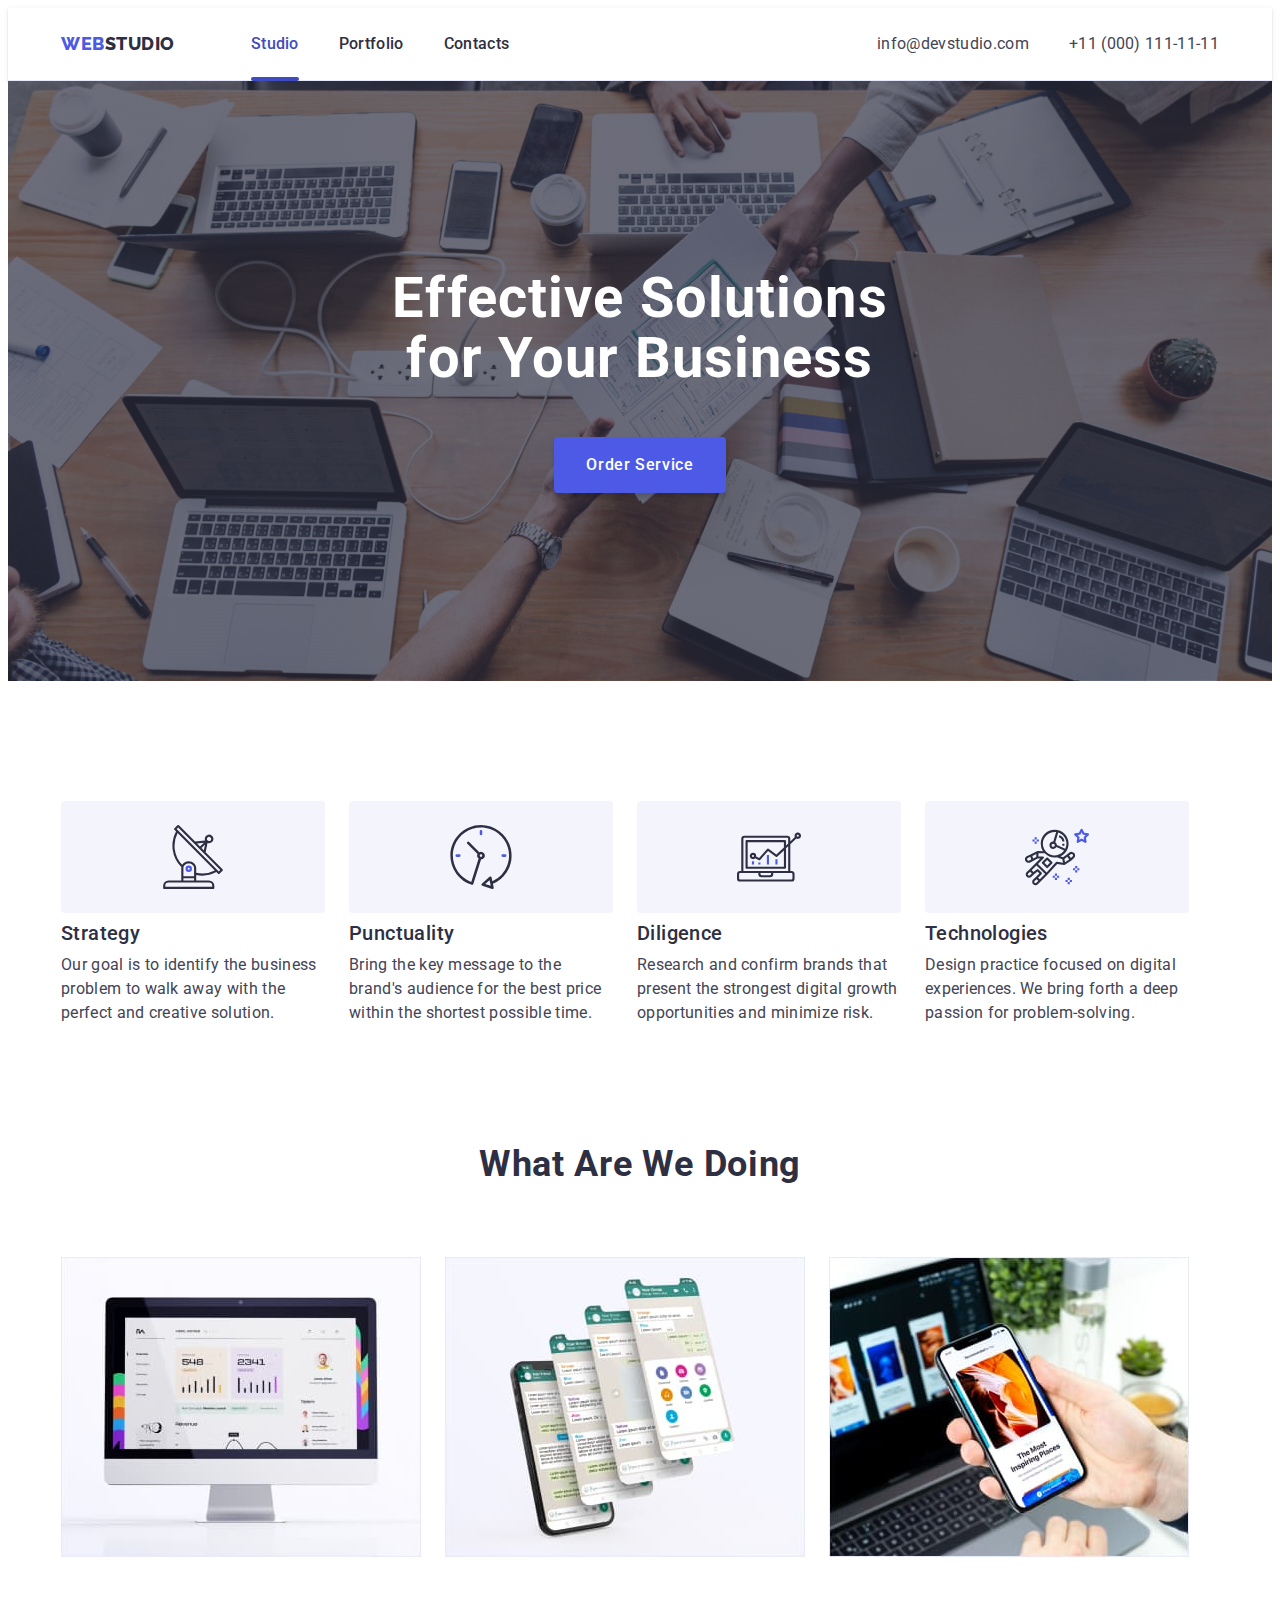
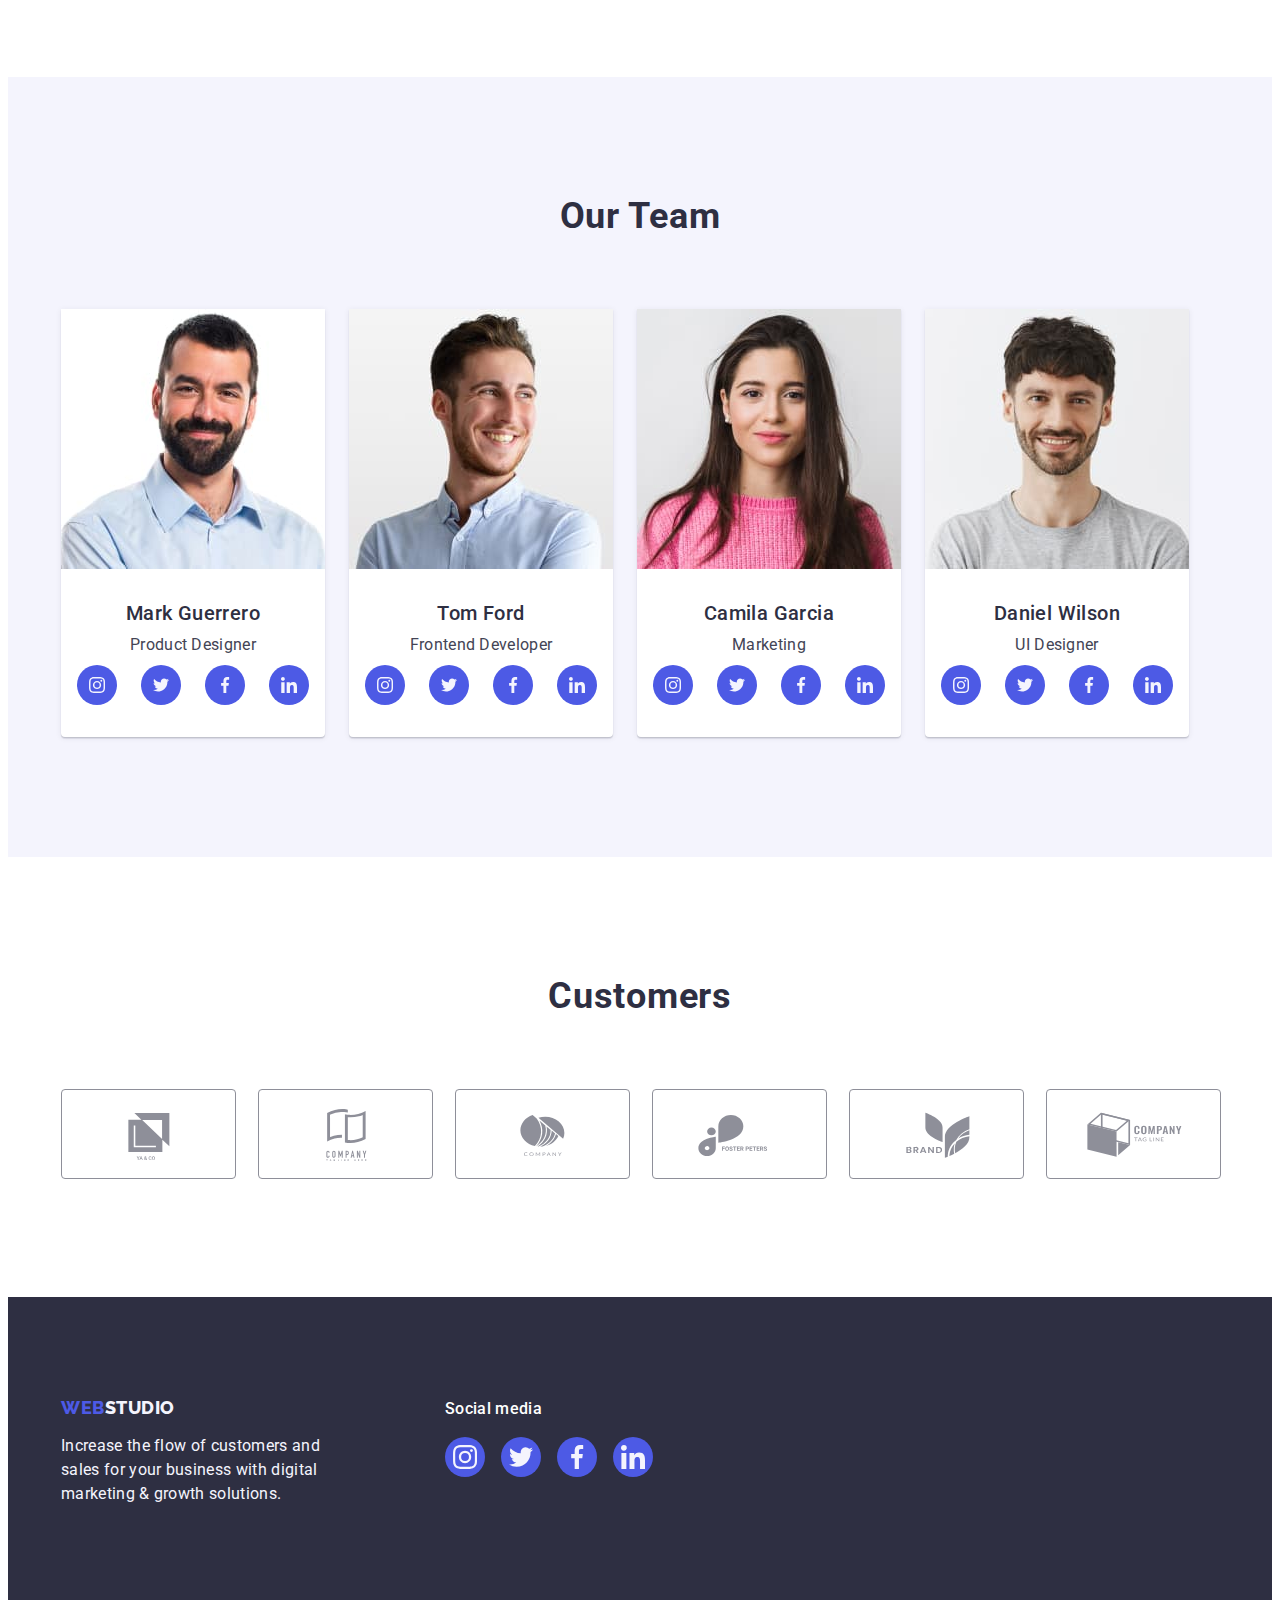
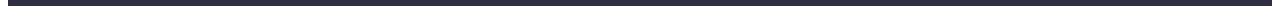
==== index.html @ 6640c0b6 "Initial commit" ====
<!DOCTYPE html>
<html lang="en">
  <head>
    <meta charset="UTF-8" />
    <meta http-equiv="X-UA-Compatible" content="IE=edge" />
    <meta name="viewport" content="width=device-width, initial-scale=1.0" />
    <title>WebStudio</title>

    <!-- Font styles -->
    <link rel="preconnect" href="https://fonts.googleapis.com" />
    <link rel="preconnect" href="https://fonts.gstatic.com" crossorigin />
    <link
      href="https://fonts.googleapis.com/css2?family=Raleway:wght@800&family=Roboto:wght@400;500;700&display=swap"
      rel="stylesheet"
    />
    <!-- Normalization -->
    <link
      rel="stylesheet"
      href="https://cdnjs.cloudflare.com/ajax/libs/modern-normalize/1.1.0/modern-normalize.min.css"
      integrity="sha512-wpPYUAdjBVSE4KJnH1VR1HeZfpl1ub8YT/NKx4PuQ5NmX2tKuGu6U/JRp5y+Y8XG2tV+wKQpNHVUX03MfMFn9Q=="
      crossorigin="anonymous"
      referrerpolicy="no-referrer"
    />
    <!-- CSS Connection-->
    <link rel="stylesheet" href="./css/styles.css" />
  </head>
  <body class="page">
    <!-- Header section -->
    <header class="header">
      <div class="container header-flexgroup">
        <nav class="header-nav">
          <a class="header-logo link" href="./index.html"
            >Web<span class="logo-second-word">Studio</span></a
          >
          <ul class="header-nav-list list">
            <li class="header-nav-item">
              <a class="header-nav-link link active" href="./index.html" rel="noopener noreferrer"
                >Studio</a
              >
            </li>
            <li class="header-nav-item">
              <a class="header-nav-link link" href="./portfolio.html" rel="noopener noreferrer"
                >Portfolio</a
              >
            </li>
            <li class="header-nav-item">
              <a class="header-nav-link link" href="" rel="noopener noreferrer">Contacts</a>
            </li>
          </ul>
        </nav>
        <address class="header-address">
          <ul class="header-address-list list">
            <li class="header-address-item">
              <a class="header-address link" href="mailto:info@devstudio.com">info@devstudio.com</a>
            </li>
            <li class="header-address-item">
              <a class="header-address link" href="tel:+110001111111">+11 (000) 111-11-11</a>
            </li>
          </ul>
        </address>
      </div>
    </header>
    <!-- _______MAIN_____ -->
    <main>
      <!-- Hero section -->
      <section class="hero section">
        <div class="container">
          <h1 class="hero-title">Effective Solutions for Your Business</h1>
          <button class="hero-btn btn" data-modal-open type="button">Order Service</button>
        </div>
      </section>

      <!-- Features section -->
      <section class="features section">
        <div class="container">
          <h2 class="visually-hidden">Our main advantages</h2>
          <ul class="feature-list list">
            <li class="feature-item">
              <div class="icon-thumb">
                <svg class="features-icon" width="64" height="64">
                  <use href="./images/icons.svg#icon-antenna"></use>
                </svg>
              </div>
              <h3 class="feature-name">Strategy</h3>
              <p class="feature-desc">
                Our goal is to identify the business problem to walk away with the perfect and
                creative solution.
              </p>
            </li>
            <li class="feature-item">
              <div class="icon-thumb">
                <svg class="features-icon" width="64" height="64">
                  <use href="./images/icons.svg#icon-clock"></use>
                </svg>
              </div>
              <h3 class="feature-name">Punctuality</h3>
              <p class="feature-desc">
                Bring the key message to the brand's audience for the best price within the shortest
                possible time.
              </p>
            </li>
            <li class="feature-item">
              <div class="icon-thumb">
                <svg class="features-icon" width="64" height="64">
                  <use href="./images/icons.svg#icon-diagram"></use>
                </svg>
              </div>
              <h3 class="feature-name">Diligence</h3>
              <p class="feature-desc">
                Research and confirm brands that present the strongest digital growth opportunities
                and minimize risk.
              </p>
            </li>
            <li class="feature-item">
              <div class="icon-thumb">
                <svg class="features-icon" width="64" height="64">
                  <use href="./images/icons.svg#icon-astronaut"></use>
                </svg>
              </div>
              <h3 class="feature-name">Technologies</h3>
              <p class="feature-desc">
                Design practice focused on digital experiences. We bring forth a deep passion for
                problem-solving.
              </p>
            </li>
          </ul>
        </div>
      </section>

      <!-- Services section -->
      <section class="service">
        <div class="container">
          <h2 class="title">What are we doing</h2>
          <ul class="service-list list">
            <li class="service-item">
              <img
                class="service-img"
                src="./images/service-img-1.jpg"
                alt="Website Developing"
                width="360"
                height="300"
              />
            </li>
            <li class="service-item">
              <img
                class="service-img"
                src="./images/service-img-2.jpg"
                alt="App Developing"
                width="360"
                height="300"
              />
            </li>
            <li class="service-item">
              <img
                class="service-img"
                src="./images/service-img-3.jpg"
                alt="Adaptive Developing"
                width="360"
                height="300"
              />
            </li>
          </ul>
        </div>
      </section>

      <!-- Team Section -->
      <section class="team section">
        <div class="container">
          <h2 class="title">Our Team</h2>
          <ul class="team-list list">
            <li class="team-item">
              <img
                class="team-img"
                src="./images/team-card-1.jpg"
                alt="Photo of Mark Guerrero"
                width="264"
                height="260"
              />
              <div class="teamcard-container">
                <h3 class="team-name">Mark Guerrero</h3>
                <p class="team-role">Product Designer</p>
                <ul class="social-media-list">
                  <li class="social-media-item">
                    <a
                      class="social-media-link"
                      href="https://instagram.com/"
                      target="_blank"
                      rel="noopener noreferrer"
                      ><svg class="social-media-icon" width="16" height="16">
                        <use href="./images/icons.svg#icon-instagram"></use>
                      </svg> </a
                  ></li>
                  <li class="social-media-item">
                    <a
                      class="social-media-link"
                      href="https://twitter.com/"
                      target="_blank"
                      rel="noopener noreferrer"
                      ><svg class="social-media-icon" width="16" height="16">
                        <use href="./images/icons.svg#icon-twitter"></use>
                      </svg> </a
                  ></li>
                  <li class="social-media-item">
                    <a
                      class="social-media-link"
                      href="https://facebook.com/"
                      target="_blank"
                      rel="noopener noreferrer"
                      ><svg class="social-media-icon" width="16" height="16">
                        <use href="./images/icons.svg#icon-facebook"></use>
                      </svg> </a
                  ></li>
                  <li class="social-media-item">
                    <a
                      class="social-media-link"
                      href="https://linkedin.com/"
                      target="_blank"
                      rel="noopener noreferrer"
                      ><svg class="social-media-icon" width="16" height="16">
                        <use href="./images/icons.svg#icon-linkedin"></use>
                      </svg> </a
                  ></li>
                </ul>
              </div>
            </li>
            <li class="team-item">
              <img
                class="team-img"
                src="./images/team-card-2.jpg"
                alt="Photo of Tom Ford"
                width="264"
                height="260"
              />
              <div class="teamcard-container">
                <h3 class="team-name">Tom Ford</h3>
                <p class="team-role">Frontend Developer</p>
                <ul class="social-media-list">
                  <li class="social-media-item">
                    <a
                      class="social-media-link"
                      href="https://instagram.com/"
                      target="_blank"
                      rel="noopener noreferrer"
                      ><svg class="social-media-icon" width="16" height="16">
                        <use href="./images/icons.svg#icon-instagram"></use>
                      </svg> </a
                  ></li>
                  <li class="social-media-item">
                    <a
                      class="social-media-link"
                      href="https://twitter.com/"
                      target="_blank"
                      rel="noopener noreferrer"
                      ><svg class="social-media-icon" width="16" height="16">
                        <use href="./images/icons.svg#icon-twitter"></use>
                      </svg> </a
                  ></li>
                  <li class="social-media-item">
                    <a
                      class="social-media-link"
                      href="https://facebook.com/"
                      target="_blank"
                      rel="noopener noreferrer"
                      ><svg class="social-media-icon" width="16" height="16">
                        <use href="./images/icons.svg#icon-facebook"></use>
                      </svg> </a
                  ></li>
                  <li class="social-media-item">
                    <a
                      class="social-media-link"
                      href="https://linkedin.com/"
                      target="_blank"
                      rel="noopener noreferrer"
                      ><svg class="social-media-icon" width="16" height="16">
                        <use href="./images/icons.svg#icon-linkedin"></use>
                      </svg> </a
                  ></li>
                </ul>
              </div>
            </li>
            <li class="team-item">
              <img
                class="team-img"
                src="./images/team-card-3.jpg"
                alt="Photo of Camila Garcia"
                width="264"
                height="260"
              />
              <div class="teamcard-container">
                <h3 class="team-name">Camila Garcia</h3>
                <p class="team-role">Marketing</p>
                <ul class="social-media-list">
                  <li class="social-media-item">
                    <a
                      class="social-media-link"
                      href="https://instagram.com/"
                      target="_blank"
                      rel="noopener noreferrer"
                      ><svg class="social-media-icon" width="16" height="16">
                        <use href="./images/icons.svg#icon-instagram"></use>
                      </svg> </a
                  ></li>
                  <li class="social-media-item">
                    <a
                      class="social-media-link"
                      href="https://twitter.com/"
                      target="_blank"
                      rel="noopener noreferrer"
                      ><svg class="social-media-icon" width="16" height="16">
                        <use href="./images/icons.svg#icon-twitter"></use>
                      </svg> </a
                  ></li>
                  <li class="social-media-item">
                    <a
                      class="social-media-link"
                      href="https://facebook.com/"
                      target="_blank"
                      rel="noopener noreferrer"
                      ><svg class="social-media-icon" width="16" height="16">
                        <use href="./images/icons.svg#icon-facebook"></use>
                      </svg> </a
                  ></li>
                  <li class="social-media-item">
                    <a
                      class="social-media-link"
                      href="https://linkedin.com/"
                      target="_blank"
                      rel="noopener noreferrer"
                      ><svg class="social-media-icon" width="16" height="16">
                        <use href="./images/icons.svg#icon-linkedin"></use>
                      </svg> </a
                  ></li>
                </ul>
              </div>
            </li>
            <li class="team-item">
              <img
                src="./images/team-card-4.jpg"
                alt="Photo of Daniel Wilson"
                width="264"
                height="260"
              />
              <div class="teamcard-container">
                <h3 class="team-name">Daniel Wilson</h3>
                <p class="team-role">UI Designer</p>
                <ul class="social-media-list">
                  <li class="social-media-item">
                    <a
                      class="social-media-link"
                      href="https://instagram.com/"
                      target="_blank"
                      rel="noopener noreferrer"
                      ><svg class="social-media-icon" width="16" height="16">
                        <use href="./images/icons.svg#icon-instagram"></use>
                      </svg> </a
                  ></li>
                  <li class="social-media-item">
                    <a
                      class="social-media-link"
                      href="https://twitter.com/"
                      target="_blank"
                      rel="noopener noreferrer"
                      ><svg class="social-media-icon" width="16" height="16">
                        <use href="./images/icons.svg#icon-twitter"></use>
                      </svg> </a
                  ></li>
                  <li class="social-media-item">
                    <a
                      class="social-media-link"
                      href="https://facebook.com/"
                      target="_blank"
                      rel="noopener noreferrer"
                      ><svg class="social-media-icon" width="16" height="16">
                        <use href="./images/icons.svg#icon-facebook"></use>
                      </svg> </a
                  ></li>
                  <li class="social-media-item">
                    <a
                      class="social-media-link"
                      href="https://linkedin.com/"
                      target="_blank"
                      rel="noopener noreferrer"
                      ><svg class="social-media-icon" width="16" height="16">
                        <use href="./images/icons.svg#icon-linkedin"></use>
                      </svg> </a
                  ></li>
                </ul>
              </div>
            </li>
          </ul>
        </div>
      </section>

      <!-- Customers -->
      <section class="customers section">
        <div class="container">
          <h2 class="title">Customers</h2>
          <ul class="customers-list">
            <li class="customer-list-item">
              <a
                class="customer-link"
                href=""
                aria-label="Ya&Co"
                target="_blank"
                rel="noopener noreferrer"
              >
                <svg class="customer-icon" width="104" height="56">
                  <use href="./images/icons.svg#icon-Customer-logo-1"></use>
                </svg>
              </a>
            </li>
            <li class="customer-list-item">
              <a
                class="customer-link"
                href=""
                aria-label="Company Tagline Here"
                target="_blank"
                rel="noopener noreferrer"
              >
                <svg class="customer-icon" width="104" height="56">
                  <use href="./images/icons.svg#icon-Customer-logo-2"></use>
                </svg>
              </a>
            </li>
            <li class="customer-list-item">
              <a
                class="customer-link"
                href=""
                aria-label="Company"
                target="_blank"
                rel="noopener noreferrer"
              >
                <svg class="customer-icon" width="104" height="56">
                  <use href="./images/icons.svg#icon-Customer-logo-3"></use>
                </svg>
              </a>
            </li>
            <li class="customer-list-item">
              <a
                class="customer-link"
                href=""
                aria-label="Foster Peters"
                target="_blank"
                rel="noopener noreferrer"
              >
                <svg class="customer-icon" width="104" height="56">
                  <use href="./images/icons.svg#icon-Customer-logo-4"></use>
                </svg>
              </a>
            </li>
            <li class="customer-list-item">
              <a
                class="customer-link"
                href=""
                aria-label="Brend"
                target="_blank"
                rel="noopener noreferrer"
              >
                <svg class="customer-icon" width="104" height="56">
                  <use href="./images/icons.svg#icon-Customer-logo-5"></use>
                </svg>
              </a>
            </li>
            <li class="customer-list-item">
              <a
                class="customer-link"
                href=""
                aria-label="Company Tag Line"
                target="_blank"
                rel="noopener noreferrer"
              >
                <svg class="customer-icon" width="104" height="56">
                  <use href="./images/icons.svg#icon-Customer-logo-6"></use>
                </svg>
              </a>
            </li>
          </ul>
        </div>
      </section>
    </main>
    <!-- Footer -->
    <footer class="footer section">
      <div class="footer-container container">
        <div class="footer-text-container">
          <a class="footer-logo-link link" href="./index.html" rel="noopener noreferrer"
            >Web<span class="footer-second-word">Studio</span></a
          >
          <p class="footer-paragraph">
            Increase the flow of customers and sales for your business with digital marketing &
            growth solutions.
          </p>
        </div>
        <div class="footer-socials-container">
          <p class="footer-socials-title">Social media</p>
          <ul class="footer-socials-list">
            <li class="footer-socials-item">
              <a
                class="footer-socials-link"
                href="https://instagram.com/"
                target="_blank"
                rel="noopener noreferrer"
              >
                <svg class="footer-icon" width="24" height="24">
                  <use href="./images/icons.svg#icon-instagram"></use>
                </svg>
              </a>
            </li>
            <li class="footer-socials-item">
              <a
                class="footer-socials-link"
                href="https://twitter.com/"
                target="_blank"
                rel="noopener noreferrer"
              >
                <svg class="footer-icon" width="24" height="24">
                  <use href="./images/icons.svg#icon-twitter"></use>
                </svg>
              </a>
            </li>
            <li class="footer-socials-item">
              <a
                class="footer-socials-link"
                href="https://fecebook.com/"
                target="_blank"
                rel="noopener noreferrer"
              >
                <svg class="footer-icon" width="24" height="24">
                  <use href="./images/icons.svg#icon-facebook"></use>
                </svg>
              </a>
            </li>
            <li class="footer-socials-item">
              <a
                class="footer-socials-link"
                href="https://linkedin.com/"
                target="_blank"
                rel="noopener noreferrer"
              >
                <svg class="footer-icon" width="24" height="24">
                  <use href="./images/icons.svg#icon-linkedin"></use>
                </svg>
              </a>
            </li>
          </ul>
        </div>
      </div>
    </footer>

    <!-- Modal window -->
    <div class="backdrop is-hidden" data-modal>
      <div class="modal">
        <button class="modal-close-btn" data-modal-close type="button">
          <svg class="close-modal-icon" width="8" height="8">
            <use href="./images/icons.svg#close"></use>
          </svg>
        </button>
      </div>
    </div>
    <script src="./js/modal.js"></script>
  </body>
</html>
---- css/styles.css ----
:root {
  /**
    |============================
    | FONTS
    |============================
  */
  --primary-font: 'Roboto', sans-serif;
  --secondary-font: 'Raleway', sans-serif;

  /**
    |============================
    | COLORS
    |============================
  */
  --secondary-text-color: #2e2f42;
  --primary-text-color: #434455;
  --light-background: #e5e5e5;
  --dark-navy-color: #2e2f42;
  --white-color: #ffffff;
  --attention-color: #4d5ae5;
  --nav-color: ##e7e9fc;
  --white-logo-color: #e7e9fc;
  --pressed-state-color: #404bbf;
  --white-cornflower-color: #f4f4fd;
  --light-grey-color: #8e8f99;
  --light-green-color: #31d0aa;
  --modal-window-bg: rgba(46, 47, 66, 0.4);
  --modal-window-color: #fcfcfc;
  /**
  |============================
  | Transition
  |============================
*/
  --main-transition: 250ms cubic-bezier(0.4, 0, 0.2, 1);
}

/**
  |============================
  | BASE-STYLE
  |============================
*/
.page {
  font-family: var(--primary-font);
  color: var(--primary-text-color);
  background-color: var(--white-color);
  line-height: 1.5;
  letter-spacing: 0.02em;
  font-size: 16px;
  font-weight: normal;
}

.link {
  color: inherit;
  text-decoration: none;
}

.list {
  list-style: none;
}

.container {
  max-width: 1158px;
  padding: 0 15px;
  margin: 0 auto;
  /* outline: 2px solid tomato; */
}
.section {
  padding-top: 120px;
  padding-bottom: 120px;
}

img {
  display: block;
  max-width: 100%;
  height: auto;
}

h1,
h2,
h3,
h4,
h5,
h6,
p {
  margin: 0;
}

ul,
ol {
  margin: 0;
  padding-left: 0;
  list-style-type: none;
}

img {
  display: block;
  max-width: 100%;
  height: auto;
}
button,
.btn {
  font-family: inherit;
  cursor: pointer;
}

.visually-hidden {
  position: absolute;
  width: 1px;
  height: 1px;
  margin: -1px;
  border: 0;
  padding: 0;

  white-space: nowrap;
  clip-path: inset(100%);
  clip: rect(0 0 0 0);
  overflow: hidden;
}

/**
  |============================
  | HEADER
  |============================
*/
.header {
  background-color: var(--nav-color);
  border-bottom: 1px solid #e7e9fc;
  box-shadow: 0px 2px 1px rgba(46, 47, 66, 0.08), 0px 1px 1px rgba(46, 47, 66, 0.16),
    0px 1px 6px rgba(46, 47, 66, 0.08);
}
.header-flexgroup {
  display: flex;
  align-items: center;
}

.header-logo {
  margin-right: 76px;
  padding-top: 24px;
  padding-bottom: 24px;

  letter-spacing: 0.03em;
  text-transform: uppercase;
  font-weight: 800;
  font-size: 18px;
  line-height: 1.17;
  color: var(--attention-color);
  font-family: var(--secondary-font);
}
.logo-second-word {
  color: var(--dark-navy-color);
}
.header-nav {
  display: flex;
  align-items: center;
  margin-right: auto;
}
.header-nav-list {
  display: flex;
  gap: 40px;
}

.header-nav-link.active {
  color: var(--pressed-state-color);
}
.header-nav-link.active::after {
  content: '';
  position: absolute;
  bottom: -1px;
  left: 0;
  display: block;
  width: 100%;
  height: 4px;
  border-radius: 2px;
  background-color: var(--pressed-state-color);
}
.header-nav-link {
  position: relative;
  padding-top: 24px;
  padding-bottom: 24px;
  display: block;

  font-weight: 500;
  font-size: 16px;
  line-height: 1.5;
  letter-spacing: 0.02em;
  color: var(--dark-navy-color);
  transition: color var(--main-transition);
}

/*
  |============================
  |  ADDRESS
  |============================
*/

.header-address-list {
  display: flex;
}

.header-address {
  font-size: 16px;
  line-height: 1.5;
  letter-spacing: 0.02em;
  color: var(--primary-text-color);
  font-style: normal;
  transition: color var(--main-transition);
}

.header-address-item:not(:last-child) {
  margin-right: 40px;
}

.header-nav-link:hover,
.header-nav-link:focus,
.header-address:hover,
.header-address:focus {
  color: var(--pressed-state-color);
}
/**
  |============================
  | MAIN
  | HERO
  |============================
*/
.hero {
  max-width: 1440px;
  padding-top: 188px;
  padding-bottom: 188px;
  margin: 0 auto;

  background-color: var(--dark-navy-color);
  background-image: linear-gradient(rgba(46, 47, 66, 0.7), rgba(46, 47, 66, 0.7)),
    url(../images/hero-background-photo.jpg);
  background-size: cover;
  background-position: center;
  background-repeat: no-repeat;
}

.hero-title {
  margin: 0 auto 48px auto;
  max-width: 496px;

  font-weight: 700;
  font-size: 56px;
  line-height: 1.07;
  text-align: center;
  letter-spacing: 0.02em;
  color: var(--white-color);
}

.hero-btn {
  display: block;
  padding: 16px 32px;
  min-width: 169px;
  margin: 0 auto;

  font-family: inherit;
  font-weight: 500;
  font-size: 16px;
  line-height: 1.5;
  align-items: center;
  letter-spacing: 0.04em;
  background-color: var(--attention-color);
  color: var(--white-color);
  box-shadow: 0px 4px 4px rgba(0, 0, 0, 0.15);
  text-align: center;
  border-radius: 4px;
  border: none;
  transition: background-color var(--main-transition);
}

.hero-btn:hover,
.hero-btn:focus {
  font-family: inherit;
  font-weight: 500;
  font-size: 16px;
  line-height: 1.5;
  align-items: center;
  letter-spacing: 0.04em;
  background-color: var(--pressed-state-color);
  color: var(--white-color);
  box-shadow: 0px 4px 4px rgba(0, 0, 0, 0.15);
}

/**
  |============================
  | ADVANTAGES-FEATURES
  |============================
*/
.feature-list {
  display: flex;
  gap: 24px;
}
.feature-item {
  width: 264px;
}
.feature-name {
  margin-bottom: 8px;

  font-weight: 500;
  font-size: 20px;
  line-height: 1.2;
  letter-spacing: 0.02em;
  color: var(--dark-navy-color);
}
.feature-desc {
  font-size: 16px;
  line-height: 1.5;
  letter-spacing: 0.02em;
  color: var(--primary-text-color);
}
.feature-item .icon-thumb {
  display: flex;

  justify-content: center;
  align-items: center;
  width: 264px;
  height: 112px;
  background-color: var(--white-cornflower-color);
  border-radius: 4px;
  margin-bottom: 8px;
}

/**
  |============================
  | SERVICE
  |============================
*/
.service {
  padding-bottom: 120px;
}
.title {
  margin-bottom: 72px;

  font-weight: 700;
  font-size: 36px;
  line-height: 1.11;
  text-align: center;
  letter-spacing: 0.02em;
  text-transform: capitalize;
  color: var(--dark-navy-color);
}
.service-list {
  display: flex;
  gap: 24px;
}

/**
  |============================
  | TEAM
  |============================
*/
.team {
  background-color: var(--white-cornflower-color);
}
.team-list {
  display: flex;
  gap: 24px;
}
.teamcard-container {
  padding: 32px 0px;
}
.team-item {
  background-color: var(--white-color);
  box-shadow: 0px 1px 6px rgba(46, 47, 66, 0.08), 0px 1px 1px rgba(46, 47, 66, 0.16),
    0px 2px 1px rgba(46, 47, 66, 0.08);
  border-radius: 0px 0px 4px 4px;
}
.team-name {
  margin-bottom: 8px;

  font-weight: 500;
  font-size: 20px;
  line-height: 1.2;
  text-align: center;
  letter-spacing: 0.02em;
  color: var(--secondary-text-color);
}
.team-role {
  font-size: 16px;
  line-height: 1.5;
  text-align: center;
  letter-spacing: 0.02em;
  color: var(--secondary-text-color);
  color: var(--primary-text-color);
  margin-bottom: 8px;
}
.social-media-list {
  display: flex;
  justify-content: center;
  align-items: center;
  gap: 24px;
}
.social-media-link {
  display: flex;
  justify-content: center;
  align-items: center;
  height: 40px;
  width: 40px;
  border-radius: 50%;
  background-color: var(--attention-color);
  transition: background-color var(--main-transition);
}
.social-media-icon {
  flex-shrink: 0;
  fill: var(--white-cornflower-color);
}
.social-media-link:hover,
.social-media-link:focus {
  background-color: var(--pressed-state-color);
}
/**
  |============================
  | CUSTOMERS
  |============================
*/
.customers {
  padding: 120px 0 120px;
}

.customers-list {
  display: flex;
  align-items: flex-start;
  gap: 24px;
}
.customer-list-item {
  flex-basis: calc((100% - 24px * 5) / 6);
  height: 88px;
}
.customer-link {
  display: flex;
  justify-content: center;
  align-items: center;
  width: 100%;
  height: 100%;
  border: 1px solid var(--light-grey-color);
  border-radius: 4px;
  color: var(--light-grey-color);
  transition: color var(--main-transition), border-color var(--main-transition);
}
.customer-icon {
  fill: currentColor;
}

.customer-link:hover,
.customer-link:focus {
  color: var(--pressed-state-color);
  border-color: var(--pressed-state-color);
}

/**
  |============================
  | ---------PORTFOLIO-----
  |============================
*/

.filter-list {
  margin-bottom: 72px;
  gap: 24px;

  display: flex;
  justify-content: center;
}

/**
  |============================
  | BUTTONS
  |============================
*/
.filter-btn {
  padding: 12px 24px;

  background-color: var(--white-cornflower-color);
  color: var(--attention-color);
  font-weight: 500;
  font-size: 16px;
  line-height: 1.5;
  align-items: center;
  text-align: center;
  letter-spacing: 0.04em;
  font-family: var(--primary-font);
  border: 1px solid #e7e9fc;
  border-radius: 4px;
  transition: color var(--main-transition), background-color var(--main-transition),
    border-color var(--main-transition), box-shadow var(--main-transition);
}
.filter-btn:hover,
.filter-btn:focus {
  background-color: var(--pressed-state-color);
  color: var(--white-color);
  font-weight: 500;
  font-size: 16px;
  line-height: 1.5;
  text-align: center;
  letter-spacing: 0.04em;
  box-shadow: 0px 3px 1px rgba(0, 0, 0, 0.1), 0px 2px 1px rgba(0, 0, 0, 0.08),
    0px 2px 2px rgba(0, 0, 0, 0.12);
  border-radius: 4px;
  border: 1px solid transparent;
}
.filter-section {
  padding-top: 96px;
  padding-bottom: 120px;
}
/**
  |============================
  | PORTFOLIO-GRID
  |============================
*/

.article-list {
  display: flex;
  flex-wrap: wrap;
  row-gap: 48px;
  column-gap: 24px;
}
.row-item-link {
  display: block;
  transition: box-shadow var(--main-transition);
}
.row-item-link:hover .portfolio-desc-container,
.row-item-link:focus .portfolio-desc-container {
  border: 1px solid var(--white-cornflower-color);
  border-top: none;
}
.portfolio-desc-container {
  padding: 32px 16px;
  border: 1px solid var(--white-logo-color);
  border-top: none;
}
.row-item-link:hover,
.row-item-link:focus {
  box-shadow: 0px 2px 1px 0px rgba(46, 47, 66, 0.08), 0px 1px 1px 0px rgba(46, 47, 66, 0.16),
    0px 1px 6px 0px rgba(46, 47, 66, 0.08);
}
.article-name {
  margin-bottom: 8px;

  font-weight: 500;
  font-size: 20px;
  line-height: 1.2;
  letter-spacing: 0.02em;
  color: var(--dark-navy-color);
}
.article-type {
  font-size: 16px;
  line-height: 1.5;
  letter-spacing: 0.02em;
  color: var(--primary-text-color);
}
/**
  |============================
  | OVERLAY
  |============================
*/
.portfolio-img-wrapper {
  position: relative;
  overflow: hidden;
}
.portfolio-overlay {
  position: absolute;
  top: 0;
  left: 0;
  width: 100%;
  height: 100%;
  padding: 40px 32px;
  background-color: var(--attention-color);
  color: var(--white-cornflower-color);
  transition: transform var(--main-transition);
  transform: translateY(100%);
}
.row-item-link:hover .portfolio-overlay,
.row-item-link:focus .portfolio-overlay {
  transform: translateY(0%);
}
/**
  |============================
  | FOOTER
  |============================
*/
.footer {
  padding: 100px 0px;

  background-color: var(--dark-navy-color);
  font-family: var(--secondary-font);
}
.footer-logo-link {
  display: inline-block;
  margin-bottom: 16px;

  font-weight: 800;
  color: var(--attention-color);
  font-size: 18px;
  line-height: 1.17;
  align-items: center;
  letter-spacing: 0.03em;
  text-transform: uppercase;
}

.footer-logo-link {
  margin-bottom: 16px;
}
.footer-second-word {
  color: var(--white-cornflower-color);
}
.footer-paragraph {
  max-width: 264px;

  font-size: 16px;
  line-height: 1.5;
  letter-spacing: 0.02em;
  color: var(--white-cornflower-color);
  font-family: var(--primary-font);
}

.footer-container {
  display: flex;
  align-items: baseline;
}

.footer-text-container {
  margin-right: 120px;
}
.footer-logo-container {
  margin-right: 120px;
}
.footer-socials-title {
  margin-bottom: 16px;
  color: var(--white-color);
  font-weight: 500;
  font-family: var(--primary-font);
  letter-spacing: 0.02em;
  line-height: 1.5;
}
.footer-socials-list {
  display: flex;
  gap: 16px;
  justify-content: center;
  align-items: center;
}
.footer-socials-link {
  display: flex;
  justify-content: center;
  align-items: center;
  height: 40px;
  width: 40px;
  border-radius: 50%;
  background-color: var(--attention-color);
  transition: background-color var(--main-transition);
}
.footer-socials-link:hover,
.footer-socials-link:focus {
  background-color: var(--light-green-color);
}
.footer-icon {
  flex-shrink: 0;
  fill: var(--white-cornflower-color);
}

/**
  |============================
  | MODAL WINDOW
  |============================
*/
.modal {
  position: absolute;
  top: 50%;
  left: 50%;
  width: 408px;
  min-height: 584px;
  border-radius: 4px;
  background-color: var(--modal-window-color);
  box-shadow: 0px 2px 1px 0px rgba(0, 0, 0, 0.2), 0px 1px 3px 0px rgba(0, 0, 0, 0.12),
    0px 1px 1px 0px rgba(0, 0, 0, 0.14);
  transition: transform var(--main-transition);
  transform: translate(-50%, -50%) scale(1);
}
.backdrop {
  position: fixed;
  top: 0;
  left: 0;
  flex-shrink: 0;
  width: 100%;
  height: 100%;
  background-color: var(--modal-window-bg);
  transition: opacity var(--main-transition), visibility var(--main-transition);
}

.modal-close-btn {
  position: absolute;
  top: 24px;
  right: 24px;
  display: flex;
  flex-shrink: 0;
  justify-content: center;
  align-items: center;
  width: 24px;
  height: 24px;
  padding: 0;
  border: 1px solid rgba(0, 0, 0, 0.1);
  border-radius: 50%;
  background-color: var(--white-logo-color);
  transition: background-color var(--main-transition), border var(--main-transition);
}
.backdrop.is-hidden {
  opacity: 0;
  visibility: hidden;
  pointer-events: none;
}
.modal-close-btn:hover,
.modal-close-btn:focus {
  border: none;
  background-color: var(--pressed-state-color);
}
.close-modal-icon {
  fill: var(--dark-navy-color);
  transition: fill var(--main-transition);
}
.modal-close-btn:hover .close-modal-icon,
.modal-close-btn:focus .close-modal-icon {
  fill: var(--white-color);
}
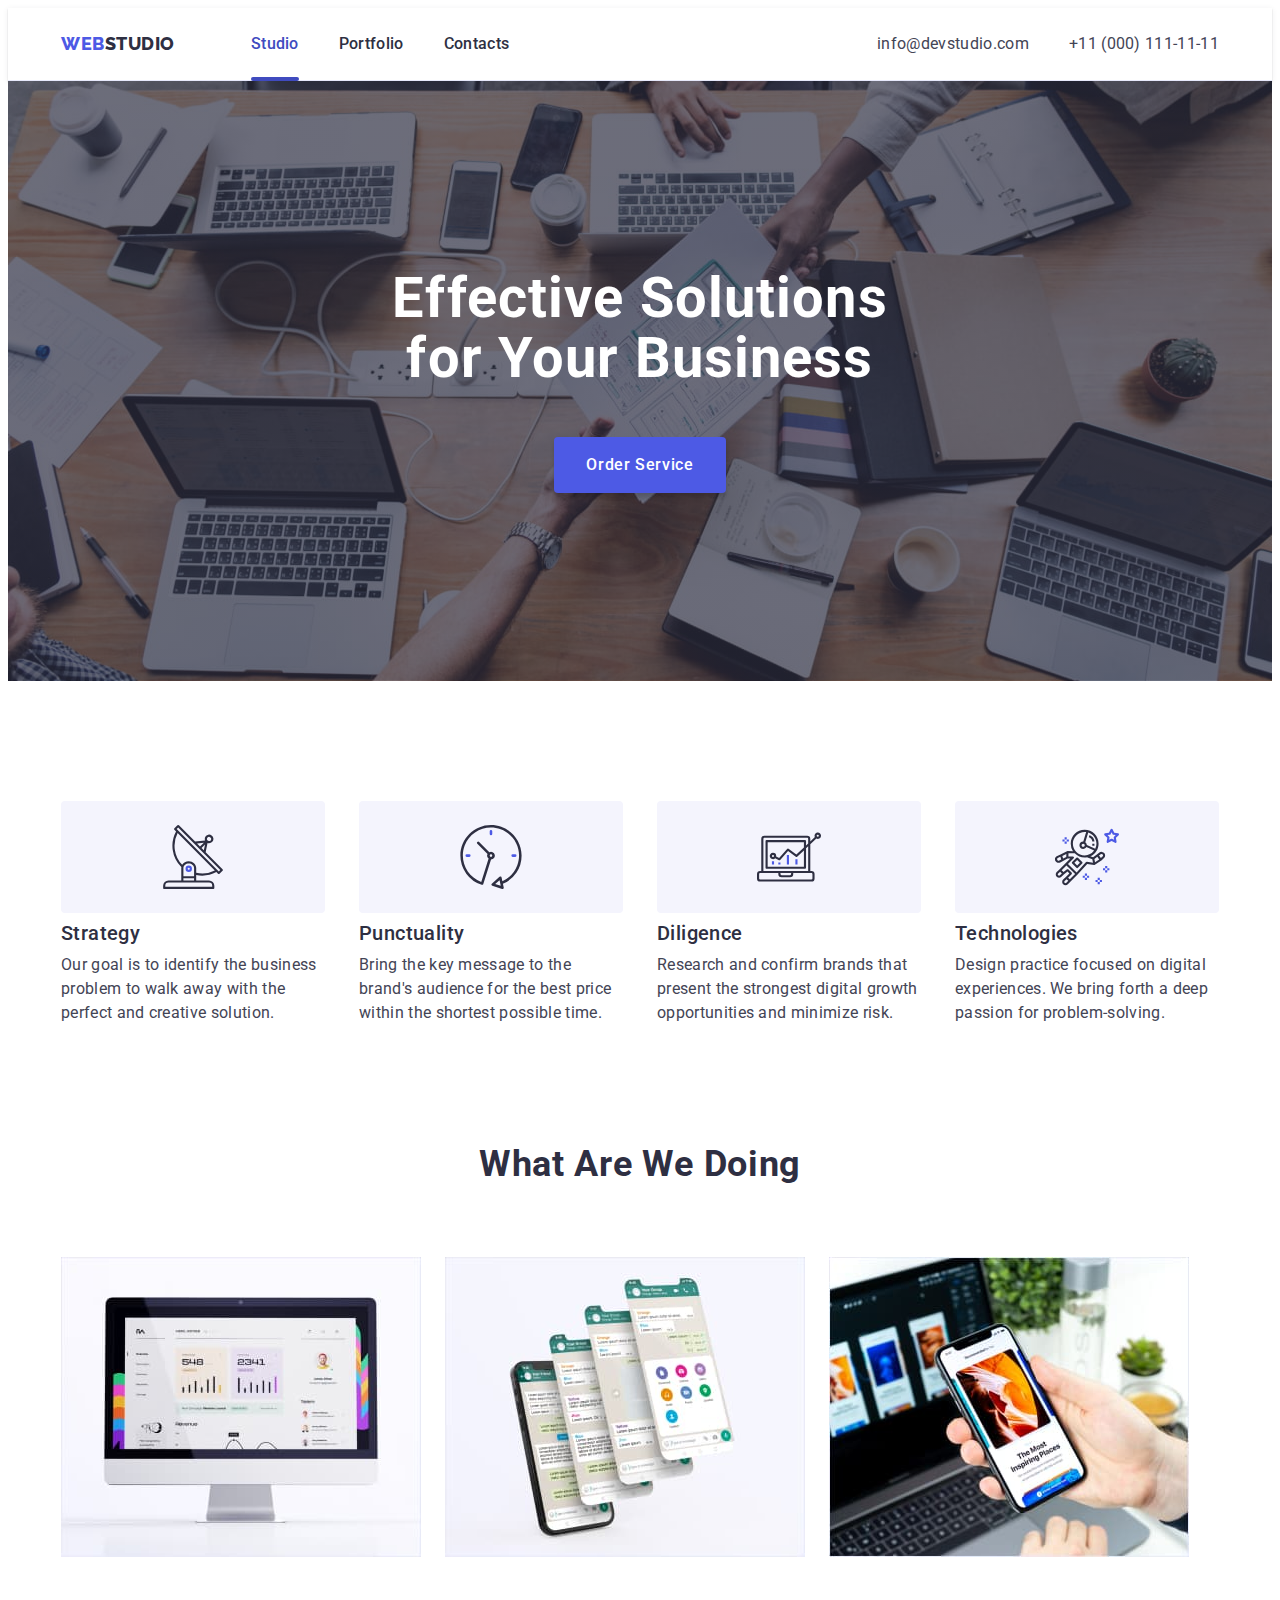
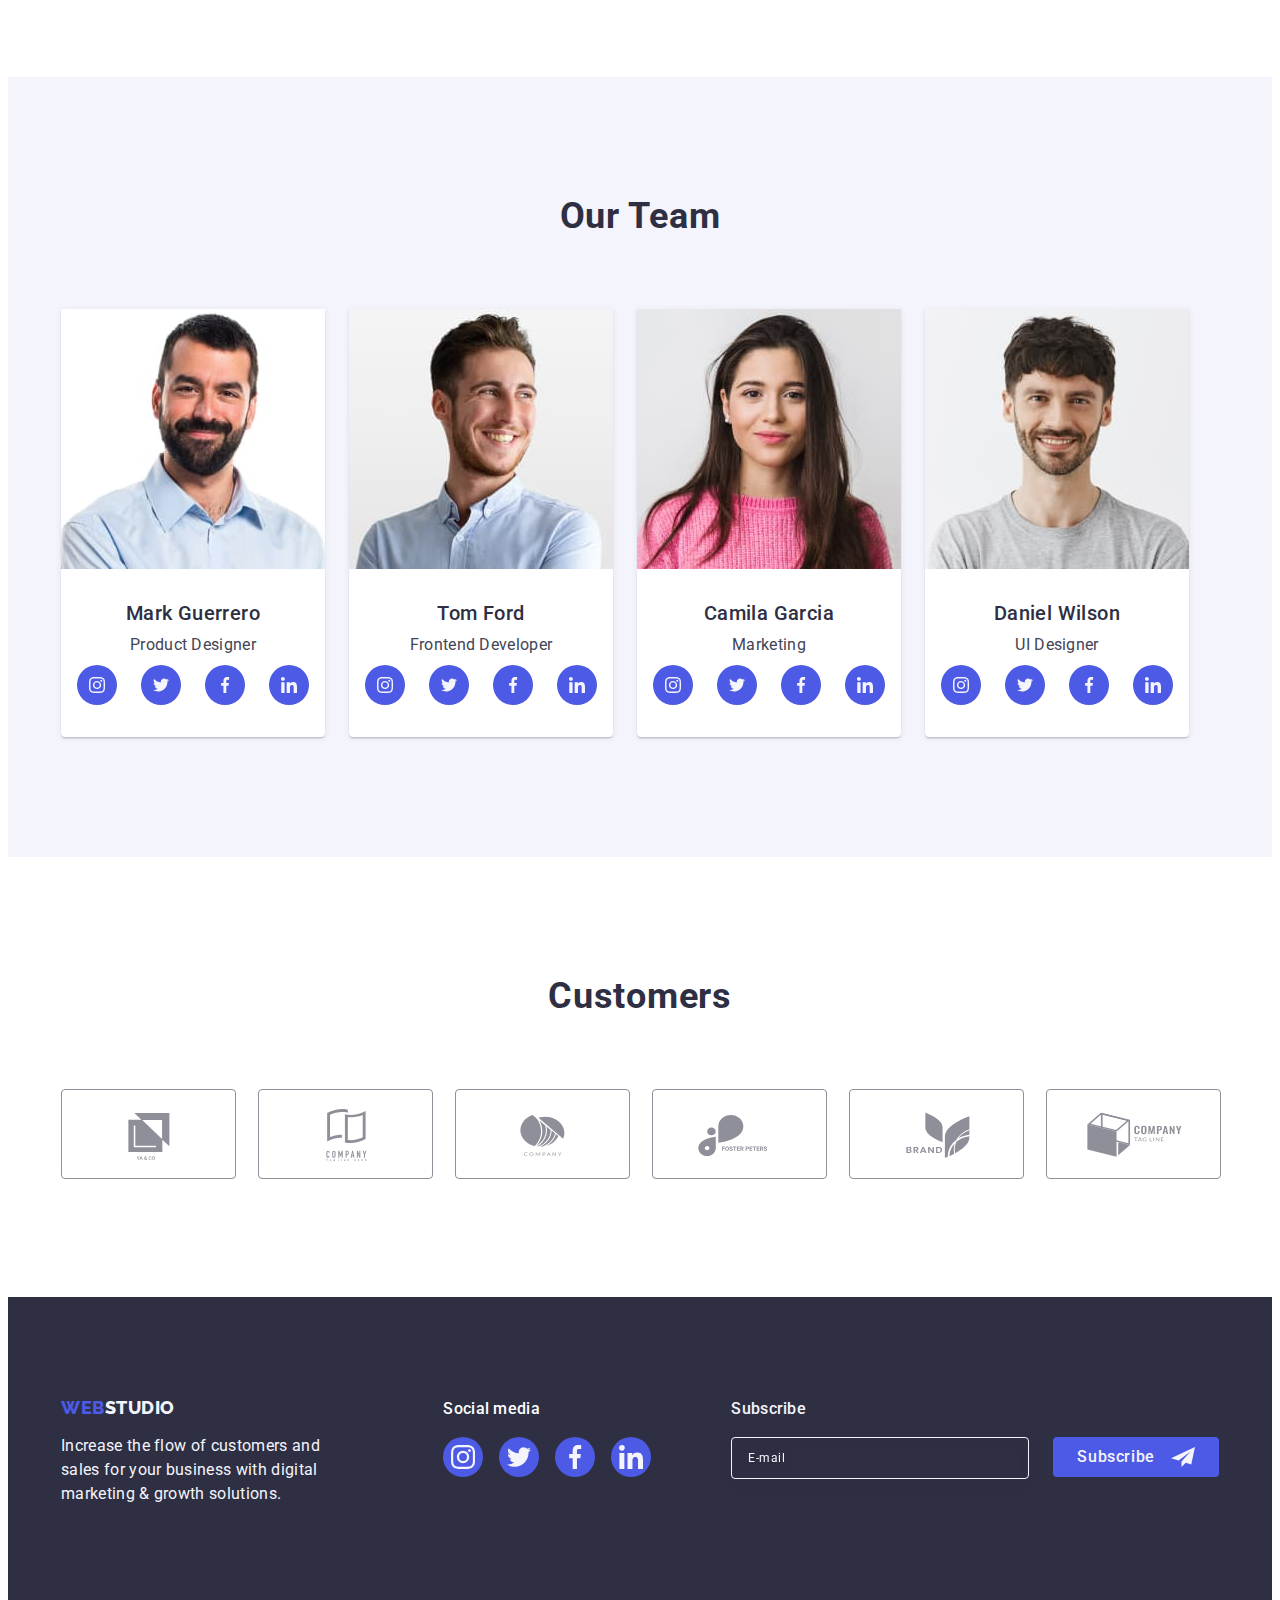
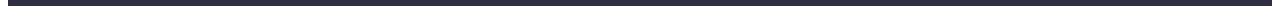
==== commit 132d04bd: "Attempt 1" ====
--- a/index.html
+++ b/index.html
@@ -543,6 +543,26 @@
             </li>
           </ul>
         </div>
+        <div class="footer-subscribe-block">
+          <p class="subscribe-paragraph">Subscribe</p>
+          <form class="subscribe-form" name="footer-subscribe-form" autocomplete="on">
+            <label class="footer-subscribe-label">
+              <input
+                class="subscribe-input"
+                type="email"
+                name="user-email"
+                placeholder="E-mail"
+                required
+              />
+            </label>
+            <button class="footer-subscribe-btn" type="submit">
+              Subscribe
+              <svg class="subscribe-form-icon" width="24" height="24">
+                <use href="./images/icons.svg#subscribe"></use>
+              </svg>
+            </button>
+          </form>
+        </div>
       </div>
     </footer>
 
@@ -554,6 +574,78 @@
             <use href="./images/icons.svg#close"></use>
           </svg>
         </button>
+        <p class="modal-window-title">Leave your contacts and we will call you back</p>
+        <form class="modal-form" autocomplete="on" name="modal-form">
+          <div class="modal-form-block">
+            <label class="modal-input-label" for="user-name">Name</label>
+            <div class="modal-input-container">
+              <input
+                class="modal-form-input"
+                type="text"
+                id="user-name"
+                name="user-name"
+                required
+                autofocus
+              />
+              <svg class="modal-form-icon" width="18" height="24">
+                <use href="./images/icons.svg#person"></use>
+              </svg>
+            </div>
+          </div>
+          <div class="modal-form-block">
+            <label class="modal-input-label" for="user-tel">Phone</label>
+            <div class="modal-input-container">
+              <input class="modal-form-input" type="tel" id="user-tel" name="user-tel" required />
+              <svg class="modal-form-icon" width="18" height="24">
+                <use href="./images/icons.svg#phone"></use>
+              </svg>
+            </div>
+          </div>
+          <div class="modal-form-block">
+            <label class="modal-input-label" for="user-email">Email</label>
+            <div class="modal-input-container">
+              <input
+                class="modal-form-input"
+                type="email"
+                id="user-email"
+                name="user-email"
+                required
+              />
+              <svg class="modal-form-icon" width="18" height="24">
+                <use href="./images/icons.svg#email"></use>
+              </svg>
+            </div>
+          </div>
+          <div class="modal-textarea-container">
+            <label class="modal-input-label" for="user-comment">Comment</label>
+            <textarea
+              class="modal-form-input"
+              name="user-comment"
+              id="user-comment"
+              placeholder="Text input"
+              required
+            ></textarea>
+          </div>
+          <div class="modal-checkbox-container">
+            <input
+              type="checkbox"
+              class="modal-checkbox visually-hidden"
+              id="privacy-check"
+              value="true"
+              required
+            />
+            <label class="modal-checkbox-label" for="privacy-check">
+              <span class="modal-checkbox-attention">
+                <svg class="modal-form-checkbox-icon" width="10" height="8">
+                  <use href="./images/icons.svg#check"></use>
+                </svg>
+              </span>
+              I accept the terms and conditions of the
+              <a class="modal-checkbox-link" href="">Privacy Policy</a>
+            </label>
+          </div>
+          <button class="modal-button" type="submit">Send</button>
+        </form>
       </div>
     </div>
     <script src="./js/modal.js"></script>
--- a/css/styles.css
+++ b/css/styles.css
@@ -62,7 +62,6 @@
   max-width: 1158px;
   padding: 0 15px;
   margin: 0 auto;
-  /* outline: 2px solid tomato; */
 }
 .section {
   padding-top: 120px;
@@ -102,7 +101,10 @@
   font-family: inherit;
   cursor: pointer;
 }
-
+input,
+textarea {
+  font-family: inherit;
+}
 .visually-hidden {
   position: absolute;
   width: 1px;
@@ -275,7 +277,6 @@
   font-weight: 500;
   font-size: 16px;
   line-height: 1.5;
-  align-items: center;
   letter-spacing: 0.04em;
   background-color: var(--pressed-state-color);
   color: var(--white-color);
@@ -290,13 +291,15 @@
 .feature-list {
   display: flex;
   gap: 24px;
+  justify-content: space-between;
 }
 .feature-item {
+  display: flex;
   width: 264px;
+  gap: 8px;
+  flex-direction: column;
 }
 .feature-name {
-  margin-bottom: 8px;
-
   font-weight: 500;
   font-size: 20px;
   line-height: 1.2;
@@ -318,7 +321,6 @@
   height: 112px;
   background-color: var(--white-cornflower-color);
   border-radius: 4px;
-  margin-bottom: 8px;
 }
 
 /**
@@ -606,9 +608,6 @@
 .footer-paragraph {
   max-width: 264px;
 
-  font-size: 16px;
-  line-height: 1.5;
-  letter-spacing: 0.02em;
   color: var(--white-cornflower-color);
   font-family: var(--primary-font);
 }
@@ -621,16 +620,12 @@
 .footer-text-container {
   margin-right: 120px;
 }
-.footer-logo-container {
-  margin-right: 120px;
-}
+
 .footer-socials-title {
   margin-bottom: 16px;
   color: var(--white-color);
   font-weight: 500;
   font-family: var(--primary-font);
-  letter-spacing: 0.02em;
-  line-height: 1.5;
 }
 .footer-socials-list {
   display: flex;
@@ -653,10 +648,77 @@
   background-color: var(--light-green-color);
 }
 .footer-icon {
-  flex-shrink: 0;
   fill: var(--white-cornflower-color);
 }
 
+.footer-subscribe-block {
+  font-family: var(--primary-font);
+}
+.subscribe-paragraph {
+  margin-bottom: 16px;
+  color: var(--white-cornflower-color);
+  font-weight: 500;
+}
+.subscribe-form {
+  display: flex;
+  gap: 24px;
+}
+.footer-subscribe-label {
+}
+.subscribe-input {
+  width: 264px;
+  height: 40px;
+  padding: 0 16px;
+  border: 1px solid var(--white-cornflower-color);
+  border-radius: 4px;
+  background-color: transparent;
+  color: var(--white-cornflower-color);
+  outline: transparent;
+  font-weight: 500;
+  font-size: 12px;
+  line-height: 1.5;
+  letter-spacing: 0.04em;
+  filter: drop-shadow(0px 4px 4px rgba(0, 0, 0, 0.15));
+  transition: border-color var(--main-transition);
+}
+.subscribe-input::placeholder {
+  color: var(--white-cornflower-color);
+  font-weight: 400;
+  font-size: 12px;
+  line-height: 2;
+  letter-spacing: 0.04em;
+}
+.subscribe-input:focus {
+  border-color: var(--attention-color);
+}
+.footer-subscribe-btn {
+  display: flex;
+  justify-content: center;
+  align-items: center;
+  min-width: 165px;
+  height: 40px;
+  padding: 8px 24px;
+  border: none;
+  border-radius: 4px;
+  background-color: var(--attention-color);
+  color: var(--white-cornflower-color);
+  font-weight: 500;
+  font-size: 16px;
+  line-height: 1.5;
+  letter-spacing: 0.04em;
+  transition: background-color var(--main-transition);
+}
+.footer-subscribe-btn:hover,
+.footer-subscribe-btn:focus {
+  background-color: var(--pressed-state-color);
+}
+.subscribe-form-icon {
+  margin-left: 16px;
+  fill: var(--white-cornflower-color);
+}
+.footer-socials-container {
+  margin-right: 80px;
+}
 /**
   |============================
   | MODAL WINDOW
@@ -668,6 +730,7 @@
   left: 50%;
   width: 408px;
   min-height: 584px;
+  padding: 72px 24px 24px;
   border-radius: 4px;
   background-color: var(--modal-window-color);
   box-shadow: 0px 2px 1px 0px rgba(0, 0, 0, 0.2), 0px 1px 3px 0px rgba(0, 0, 0, 0.12),
@@ -720,3 +783,130 @@
 .modal-close-btn:focus .close-modal-icon {
   fill: var(--white-color);
 }
+/**
+  |============================
+  | end
+  |============================
+*/
+
+.modal-window-title {
+  margin-bottom: 16px;
+  color: var(--dark-navy-color);
+  font-weight: 500;
+  text-align: center;
+}
+.modal-form {
+  display: flex;
+  flex-direction: column;
+}
+.modal-form-block {
+  margin-bottom: 8px;
+}
+.modal-input-label {
+  display: block;
+  margin-bottom: 4px;
+  color: var(--light-grey-color);
+  font-size: 12px;
+  line-height: 1.17;
+  letter-spacing: 0.04em;
+}
+.modal-input-container {
+  position: relative;
+}
+.modal-form-input {
+  width: 100%;
+  height: 40px;
+  padding-left: 38px;
+  border: 1px solid rgba(46, 47, 66, 0.4);
+  border-radius: 4px;
+  background-color: transparent;
+  color: var(--dark-navy-color);
+  outline: transparent;
+  font-weight: 500;
+  font-size: 18px;
+  line-height: 1.5;
+  letter-spacing: 0.04em;
+  transition: border-color var(--main-transition);
+}
+.modal-form-input:last-child {
+  height: 120px;
+  padding: 8px 16px;
+  color: var(--modal-window-bg);
+  font-size: 12px;
+  line-height: 1.17;
+  resize: none;
+}
+.modal-form-input::placeholder {
+  color: var(--modal-window-bg);
+  font-weight: 400;
+  font-size: 12px;
+  line-height: 1.17;
+  letter-spacing: 0.04em;
+}
+.modal-form-input:focus {
+  border-color: var(--attention-color);
+}
+.modal-form-icon {
+  position: absolute;
+  top: 50%;
+  left: 16px;
+  outline: transparent;
+  fill: var(--dark-navy-color);
+  transition: fill var(--main-transition);
+  transform: translateY(-50%);
+}
+.modal-form-input:focus + .modal-form-icon {
+  fill: var(--attention-color);
+}
+.modal-textarea-container {
+  margin-bottom: 16px;
+}
+.modal-checkbox-container {
+  margin-bottom: 24px;
+}
+.modal-checkbox:checked + .modal-checkbox-label .modal-form-icon {
+  fill: var(--attention-color);
+}
+.modal-checkbox-label {
+  color: var(--light-grey-color);
+  font-size: 12px;
+  line-height: 1.17;
+  letter-spacing: 0.04em;
+}
+.modal-checkbox-attention {
+  display: inline-flex;
+  justify-content: center;
+  align-items: center;
+  width: 16px;
+  height: 16px;
+  margin-right: 8px;
+  border: 1px solid var(--modal-window-bg);
+  border-radius: 2px;
+  fill: transparent;
+  transition: background-color var(--main-transition), border var(--main-transition),
+    fill var(--main-transition);
+}
+.modal-checkbox:checked + .modal-checkbox-label .modal-checkbox-attention {
+  border: none;
+  background-color: var(--pressed-state-color);
+  fill: var(--white-cornflower-color);
+}
+.modal-checkbox-link {
+  color: var(--attention-color);
+}
+.modal-button {
+  display: block;
+  min-width: 169px;
+  height: 56px;
+  margin: 0 auto;
+  border: none;
+  border-radius: 4px;
+  background-color: var(--attention-color);
+  color: var(--white-cornflower-color);
+  font-weight: 500;
+  font-size: 16px;
+  line-height: 1.5;
+  letter-spacing: 0.04em;
+  cursor: pointer;
+  transition: background-color var(--main-transition);
+}
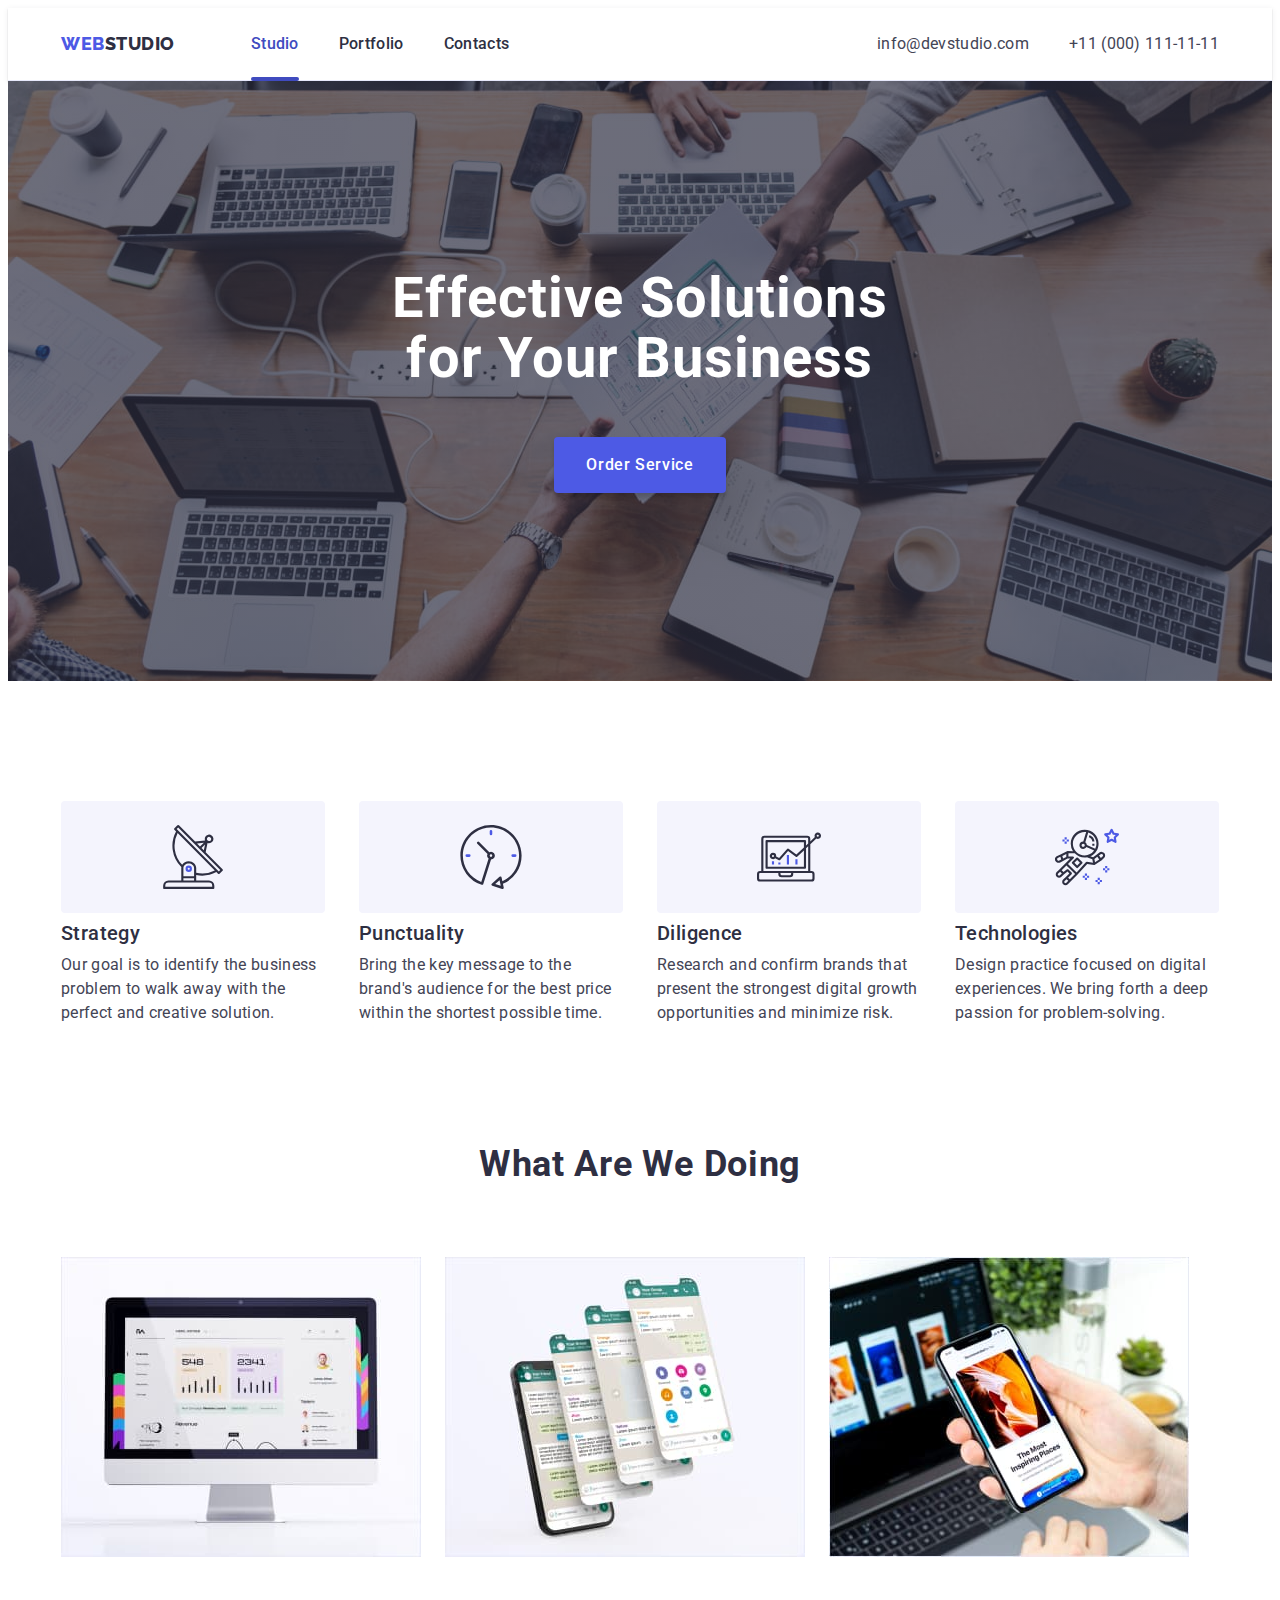
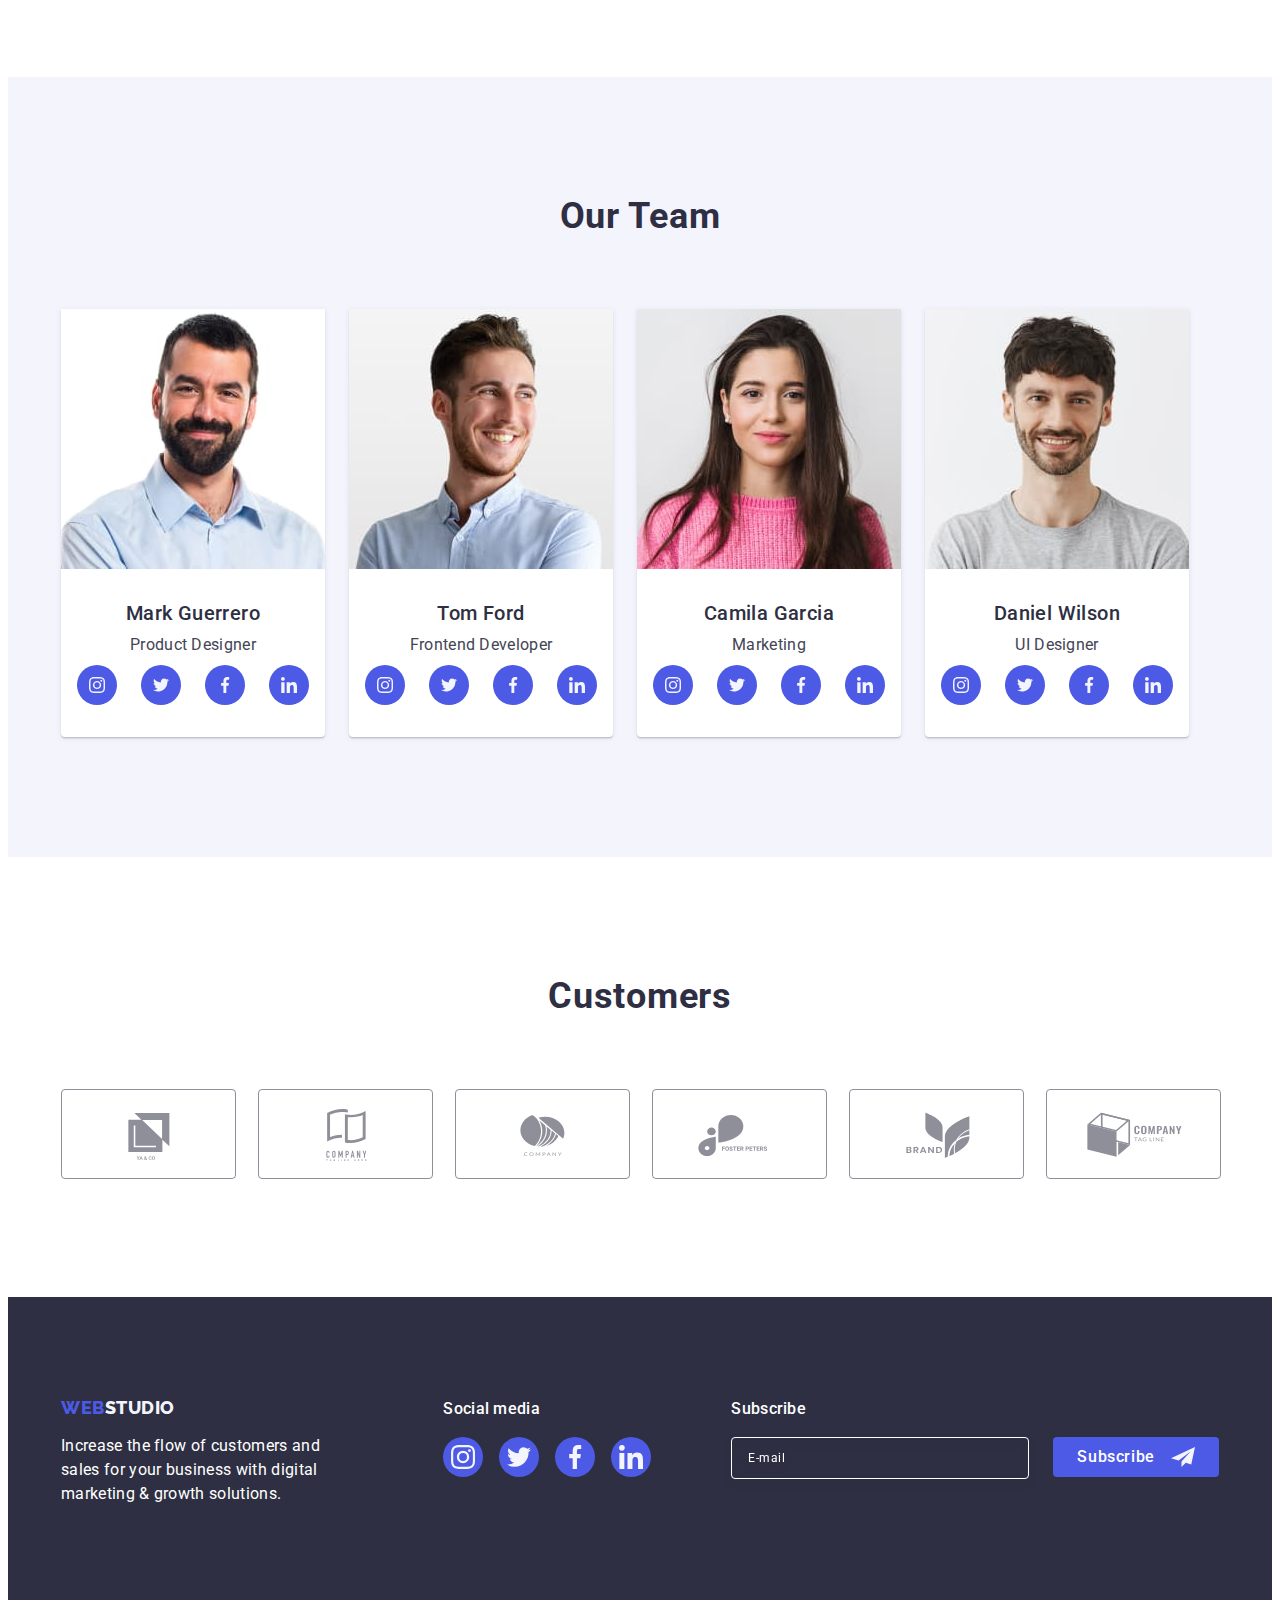
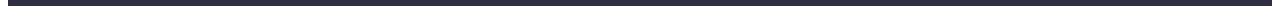
==== commit 457e24fa: "Attempt 2" ====
--- a/index.html
+++ b/index.html
@@ -628,13 +628,14 @@
           </div>
           <div class="modal-checkbox-container">
             <input
+              name="user-privacy"
               type="checkbox"
               class="modal-checkbox visually-hidden"
-              id="privacy-check"
+              id="user-privacy"
               value="true"
               required
             />
-            <label class="modal-checkbox-label" for="privacy-check">
+            <label class="modal-checkbox-label" for="user-privacy">
               <span class="modal-checkbox-attention">
                 <svg class="modal-form-checkbox-icon" width="10" height="8">
                   <use href="./images/icons.svg#check"></use>
--- a/css/styles.css
+++ b/css/styles.css
@@ -598,19 +598,16 @@
   letter-spacing: 0.03em;
   text-transform: uppercase;
 }
-
-.footer-logo-link {
-  margin-bottom: 16px;
-}
+.footer-paragraph {
+  max-width: 264px;
+
+  color: var(--white-color);
+  font-family: var(--primary-font);
+}
+
 .footer-second-word {
   color: var(--white-cornflower-color);
 }
-.footer-paragraph {
-  max-width: 264px;
-
-  color: var(--white-cornflower-color);
-  font-family: var(--primary-font);
-}
 
 .footer-container {
   display: flex;
@@ -623,6 +620,7 @@
 
 .footer-socials-title {
   margin-bottom: 16px;
+
   color: var(--white-color);
   font-weight: 500;
   font-family: var(--primary-font);
@@ -635,10 +633,12 @@
 }
 .footer-socials-link {
   display: flex;
-  justify-content: center;
-  align-items: center;
   height: 40px;
   width: 40px;
+
+  justify-content: center;
+  align-items: center;
+
   border-radius: 50%;
   background-color: var(--attention-color);
   transition: background-color var(--main-transition);
@@ -650,39 +650,66 @@
 .footer-icon {
   fill: var(--white-cornflower-color);
 }
+.subscribe-paragraph {
+  margin-bottom: 16px;
+  color: var(--white-color);
+  font-weight: 500;
+}
+.subscribe-form {
+  display: flex;
+  gap: 24px;
+}
+
+.subscribe-input {
+  padding: 0 16px;
+  width: 264px;
+  height: 40px;
+
+  border: 1px solid var(--white-color);
+  border-radius: 4px;
+
+  background-color: transparent;
+  color: var(--white-color);
+  outline: transparent;
+  font-weight: 500;
+  font-size: 12px;
+  letter-spacing: 0.04em;
+  filter: drop-shadow(0px 4px 4px rgba(0, 0, 0, 0.15));
+  transition: border-color var(--main-transition);
+}
 
 .footer-subscribe-block {
   font-family: var(--primary-font);
 }
 .subscribe-paragraph {
   margin-bottom: 16px;
-  color: var(--white-cornflower-color);
+  color: var(--white-color);
   font-weight: 500;
 }
 .subscribe-form {
   display: flex;
   gap: 24px;
 }
-.footer-subscribe-label {
-}
+
 .subscribe-input {
+  padding: 0 16px;
   width: 264px;
   height: 40px;
-  padding: 0 16px;
-  border: 1px solid var(--white-cornflower-color);
-  border-radius: 4px;
+
+  border: 1px solid var(--white-color);
+  border-radius: 4px;
+
   background-color: transparent;
-  color: var(--white-cornflower-color);
+  color: var(--white-color);
   outline: transparent;
   font-weight: 500;
   font-size: 12px;
-  line-height: 1.5;
   letter-spacing: 0.04em;
   filter: drop-shadow(0px 4px 4px rgba(0, 0, 0, 0.15));
   transition: border-color var(--main-transition);
 }
 .subscribe-input::placeholder {
-  color: var(--white-cornflower-color);
+  color: var(--white-color);
   font-weight: 400;
   font-size: 12px;
   line-height: 2;
@@ -692,19 +719,20 @@
   border-color: var(--attention-color);
 }
 .footer-subscribe-btn {
-  display: flex;
-  justify-content: center;
-  align-items: center;
   min-width: 165px;
   height: 40px;
   padding: 8px 24px;
+
+  display: flex;
+  justify-content: center;
+  align-items: center;
+
   border: none;
   border-radius: 4px;
   background-color: var(--attention-color);
-  color: var(--white-cornflower-color);
-  font-weight: 500;
-  font-size: 16px;
-  line-height: 1.5;
+  color: var(--white-color);
+  font-weight: 500;
+  font-size: 16px;
   letter-spacing: 0.04em;
   transition: background-color var(--main-transition);
 }
@@ -785,12 +813,13 @@
 }
 /**
   |============================
-  | end
+  | MODAL FORMS
   |============================
 */
 
 .modal-window-title {
   margin-bottom: 16px;
+
   color: var(--dark-navy-color);
   font-weight: 500;
   text-align: center;
@@ -803,8 +832,9 @@
   margin-bottom: 8px;
 }
 .modal-input-label {
+  margin-bottom: 4px;
   display: block;
-  margin-bottom: 4px;
+
   color: var(--light-grey-color);
   font-size: 12px;
   line-height: 1.17;
@@ -816,15 +846,17 @@
 .modal-form-input {
   width: 100%;
   height: 40px;
+
   padding-left: 38px;
   border: 1px solid rgba(46, 47, 66, 0.4);
   border-radius: 4px;
+
   background-color: transparent;
   color: var(--dark-navy-color);
   outline: transparent;
   font-weight: 500;
   font-size: 18px;
-  line-height: 1.5;
+
   letter-spacing: 0.04em;
   transition: border-color var(--main-transition);
 }
@@ -846,6 +878,43 @@
 .modal-form-input:focus {
   border-color: var(--attention-color);
 }
+.modal-checkbox-attention {
+  display: inline-flex;
+  width: 16px;
+  height: 16px;
+  justify-content: center;
+  align-items: center;
+
+  margin-right: 8px;
+  border: 1px solid var(--modal-window-bg);
+  border-radius: 2px;
+  fill: transparent;
+  transition: background-color var(--main-transition), border var(--main-transition),
+    fill var(--main-transition);
+}
+.modal-checkbox:checked + .modal-checkbox-label .modal-checkbox-attention {
+  border: none;
+  background-color: var(--pressed-state-color);
+  fill: var(--white-color);
+}
+.modal-checkbox-link {
+  color: var(--attention-color);
+}
+.modal-button {
+  display: block;
+  min-width: 169px;
+  height: 56px;
+  margin: 0 auto;
+  border: none;
+  border-radius: 4px;
+  background-color: var(--attention-color);
+  color: var(--white-color);
+  font-weight: 500;
+  letter-spacing: 0.04em;
+  cursor: pointer;
+  transition: background-color var(--main-transition);
+}
+
 .modal-form-icon {
   position: absolute;
   top: 50%;
@@ -873,40 +942,3 @@
   line-height: 1.17;
   letter-spacing: 0.04em;
 }
-.modal-checkbox-attention {
-  display: inline-flex;
-  justify-content: center;
-  align-items: center;
-  width: 16px;
-  height: 16px;
-  margin-right: 8px;
-  border: 1px solid var(--modal-window-bg);
-  border-radius: 2px;
-  fill: transparent;
-  transition: background-color var(--main-transition), border var(--main-transition),
-    fill var(--main-transition);
-}
-.modal-checkbox:checked + .modal-checkbox-label .modal-checkbox-attention {
-  border: none;
-  background-color: var(--pressed-state-color);
-  fill: var(--white-cornflower-color);
-}
-.modal-checkbox-link {
-  color: var(--attention-color);
-}
-.modal-button {
-  display: block;
-  min-width: 169px;
-  height: 56px;
-  margin: 0 auto;
-  border: none;
-  border-radius: 4px;
-  background-color: var(--attention-color);
-  color: var(--white-cornflower-color);
-  font-weight: 500;
-  font-size: 16px;
-  line-height: 1.5;
-  letter-spacing: 0.04em;
-  cursor: pointer;
-  transition: background-color var(--main-transition);
-}
